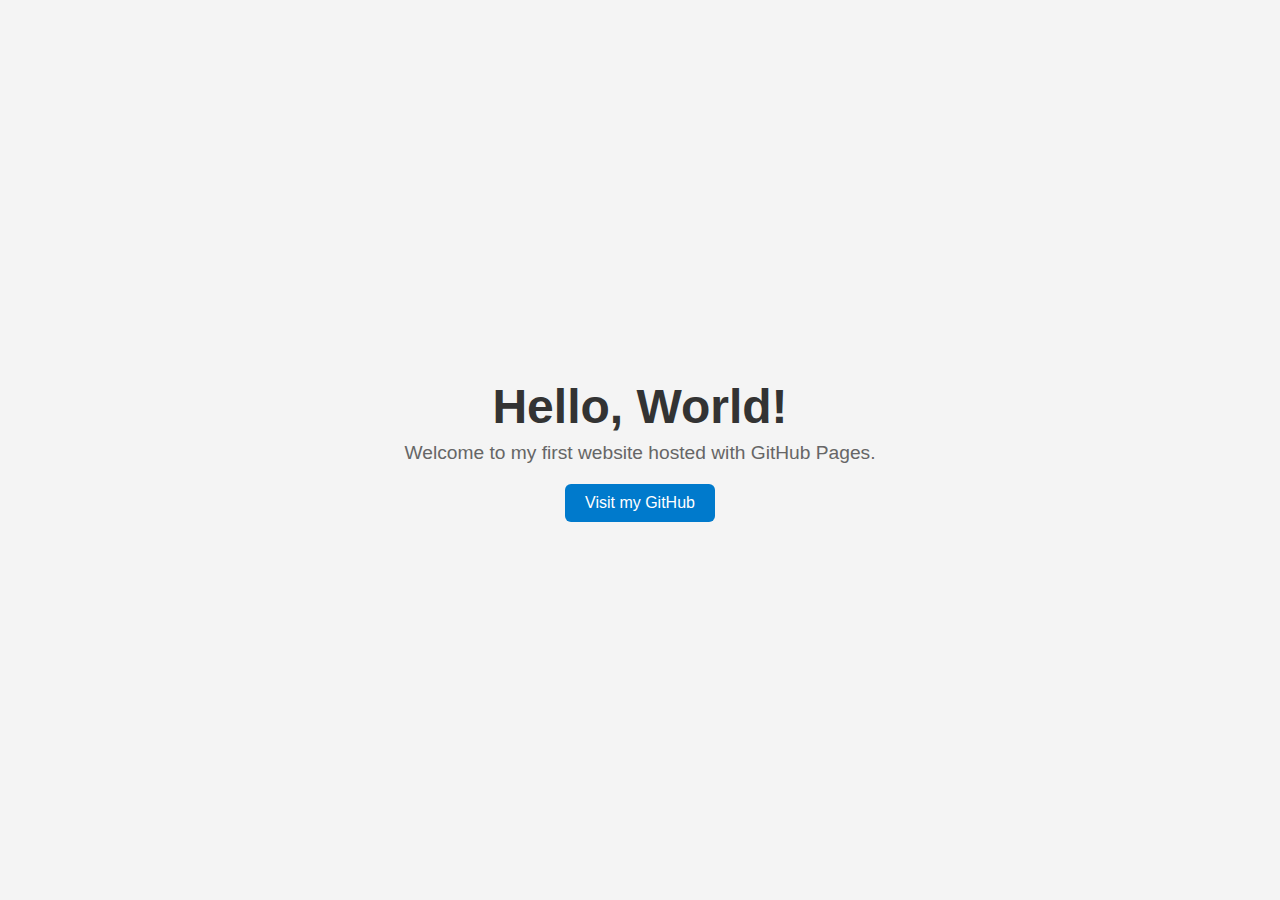
==== index.html @ a5bd4564 "Update index.html" ====
<!DOCTYPE html>
<html lang="en">
<head>
  <meta charset="UTF-8" />
  <meta name="viewport" content="width=device-width, initial-scale=1.0" />
  <title>Welcome to My Site</title>
  <link rel="stylesheet" href="style.css" />
</head>
<body>
  <h1>Hello, World!</h1>
  <p>Welcome to my first website hosted with GitHub Pages.</p>
  <a href="https://github.com/bbydragoon">Visit my GitHub</a>
</body>
</html>
---- style.css ----
/* Reset & base styles */
* {
  box-sizing: border-box;
  margin: 0;
  padding: 0;
}

body {
  font-family: 'Segoe UI', Tahoma, Geneva, Verdana, sans-serif;
  background-color: #f4f4f4;
  color: #333;
  height: 100vh;
  display: flex;
  flex-direction: column;
  justify-content: center;
  align-items: center;
}

/* Headline */
h1 {
  font-size: 3rem;
  margin-bottom: 0.5rem;
}

/* Subtext */
p {
  font-size: 1.2rem;
  color: #666;
}

/* Button-style link */
a {
  margin-top: 20px;
  padding: 10px 20px;
  background-color: #007acc;
  color: white;
  text-decoration: none;
  border-radius: 6px;
  transition: background-color 0.3s ease;
}

a:hover {
  background-color: #005fa3;
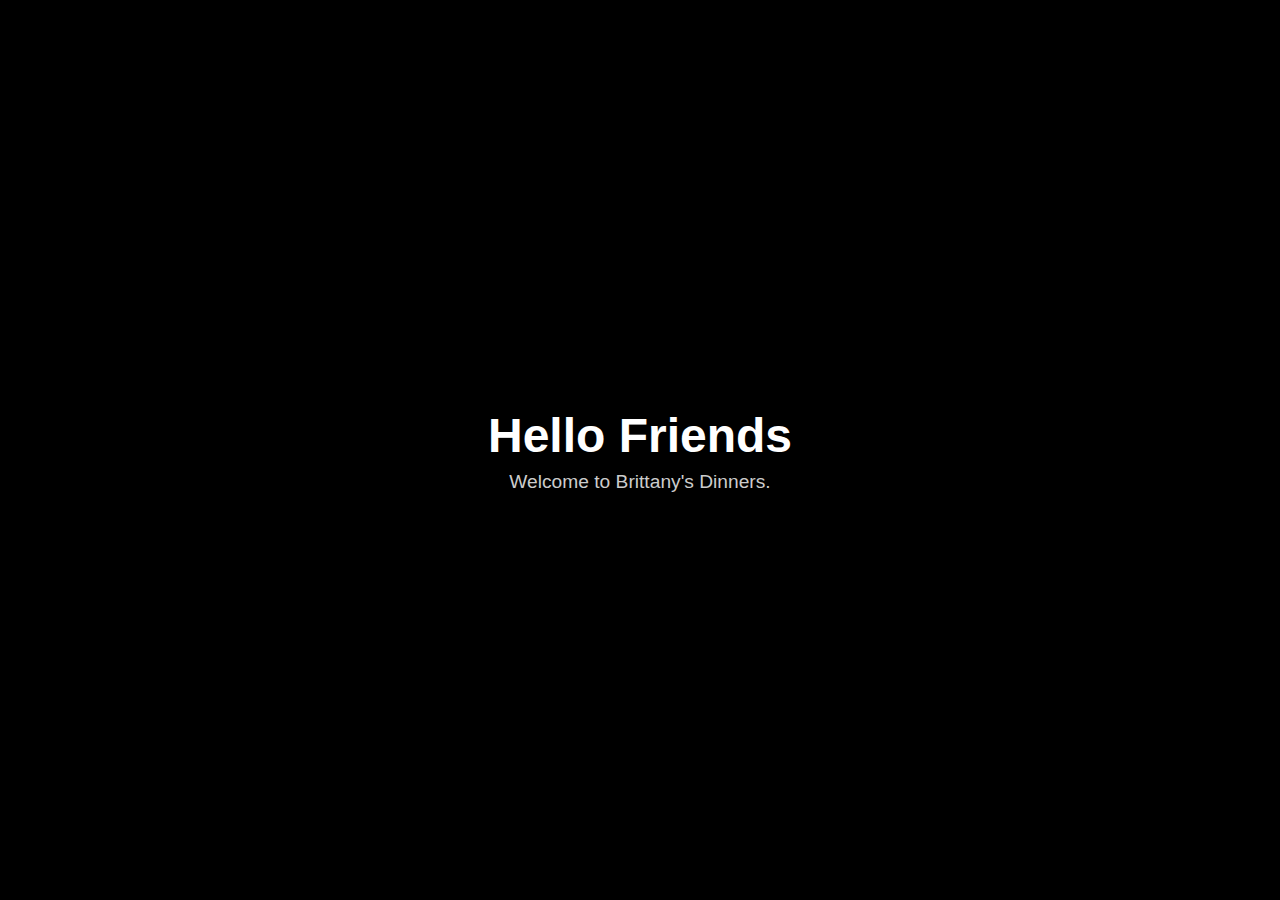
==== commit f927e3ba: "Update index.html" ====
--- a/index.html
+++ b/index.html
@@ -7,8 +7,7 @@
   <link rel="stylesheet" href="style.css" />
 </head>
 <body>
-  <h1>Hello, World!</h1>
-  <p>Welcome to my first website hosted with GitHub Pages.</p>
-  <a href="https://github.com/bbydragoon">Visit my GitHub</a>
+  <h1>Hello Friends</h1>
+  <p>Welcome to Brittany's Dinners.</p>
 </body>
 </html>
--- a/style.css
+++ b/style.css
@@ -7,8 +7,8 @@
 
 body {
   font-family: 'Segoe UI', Tahoma, Geneva, Verdana, sans-serif;
-  background-color: #f4f4f4;
-  color: #333;
+  background-color: #000000; /* black background */
+  color: #ffffff;            /* white text */
   height: 100vh;
   display: flex;
   flex-direction: column;
@@ -25,7 +25,7 @@
 /* Subtext */
 p {
   font-size: 1.2rem;
-  color: #666;
+  color: #cccccc; /* light gray for softer contrast */
 }
 
 /* Button-style link */
@@ -40,4 +40,5 @@
 }
 
 a:hover {
-  background-color: #005fa3;
+   background-color: #ff69b4; /* hot pink hover for a splash of personality */
+  color: #ffffff;
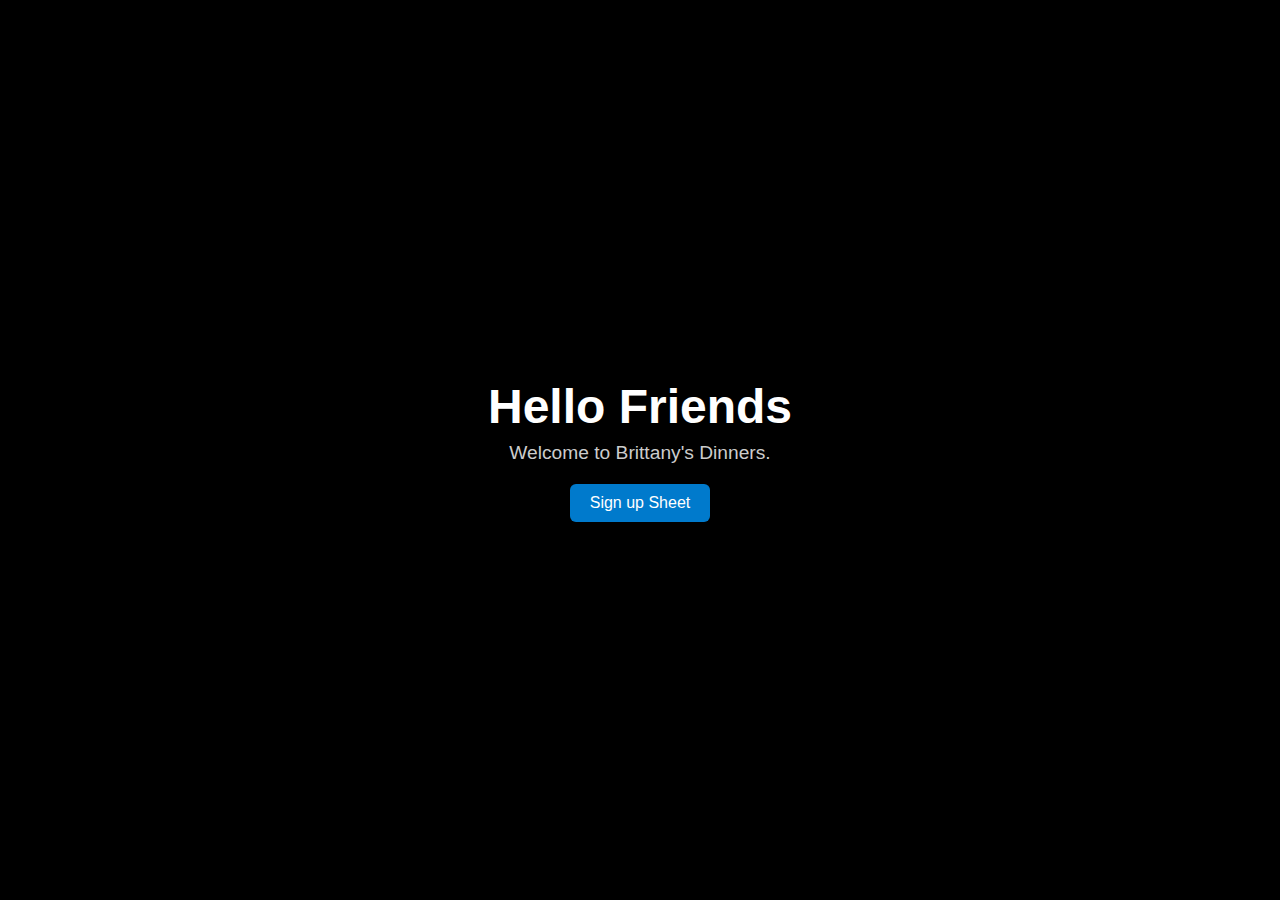
==== commit 030c9122: "Update index.html" ====
--- a/index.html
+++ b/index.html
@@ -9,5 +9,9 @@
 <body>
   <h1>Hello Friends</h1>
   <p>Welcome to Brittany's Dinners.</p>
+    <a href="https://forms.gle/i8Qe65E9ggxHiiPq9" target="_blank">
+   Sign up Sheet
+  </a>
 </body>
 </html>
+
--- a/style.css
+++ b/style.css
@@ -42,3 +42,4 @@
 a:hover {
    background-color: #ff69b4; /* hot pink hover for a splash of personality */
   color: #ffffff;
+}
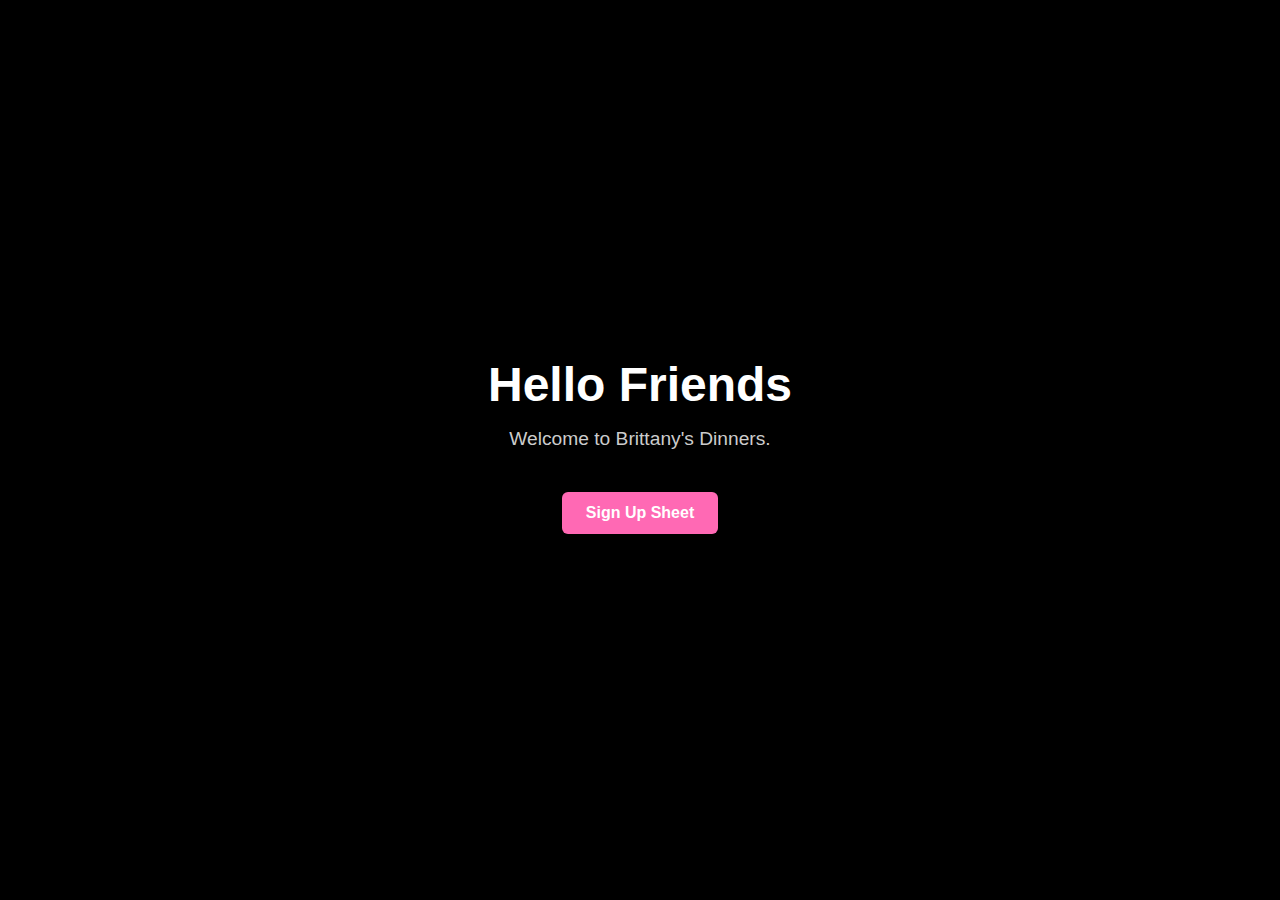
==== commit 7f2099f4: "Update index.html" ====
--- a/index.html
+++ b/index.html
@@ -3,14 +3,13 @@
 <head>
   <meta charset="UTF-8" />
   <meta name="viewport" content="width=device-width, initial-scale=1.0" />
-  <title>Welcome to My Site</title>
   <link rel="stylesheet" href="style.css" />
 </head>
 <body>
   <h1>Hello Friends</h1>
   <p>Welcome to Brittany's Dinners.</p>
-    <a href="https://forms.gle/i8Qe65E9ggxHiiPq9" target="_blank">
-   Sign up Sheet
+    <a href="https://forms.gle/CkHE19aqpzAnmry9A" target="_blank">
+   Sign Up Sheet
   </a>
 </body>
 </html>
--- a/style.css
+++ b/style.css
@@ -7,39 +7,45 @@
 
 body {
   font-family: 'Segoe UI', Tahoma, Geneva, Verdana, sans-serif;
-  background-color: #000000; /* black background */
+  background-color: #000000; /* black */
   color: #ffffff;            /* white text */
   height: 100vh;
   display: flex;
   flex-direction: column;
   justify-content: center;
   align-items: center;
+  text-align: center;
+  padding: 2rem;
 }
 
 /* Headline */
 h1 {
   font-size: 3rem;
-  margin-bottom: 0.5rem;
+  margin-bottom: 1rem;
+  color: #ffffff;
 }
 
-/* Subtext */
+/* Paragraph */
 p {
   font-size: 1.2rem;
-  color: #cccccc; /* light gray for softer contrast */
+  color: #cccccc;
+  margin-bottom: 2rem;
 }
 
-/* Button-style link */
+/* Link Buttons */
 a {
-  margin-top: 20px;
-  padding: 10px 20px;
-  background-color: #007acc;
-  color: white;
+  display: inline-block;
+  margin: 10px;
+  padding: 12px 24px;
+  background-color: #ff69b4;  /* hot pink */
+  color: #ffffff;
   text-decoration: none;
+  font-weight: bold;
   border-radius: 6px;
-  transition: background-color 0.3s ease;
+  transition: background-color 0.3s ease, transform 0.2s ease;
 }
 
 a:hover {
-   background-color: #ff69b4; /* hot pink hover for a splash of personality */
-  color: #ffffff;
+  background-color: #ff85c1;
+  transform: scale(1.05);
 }
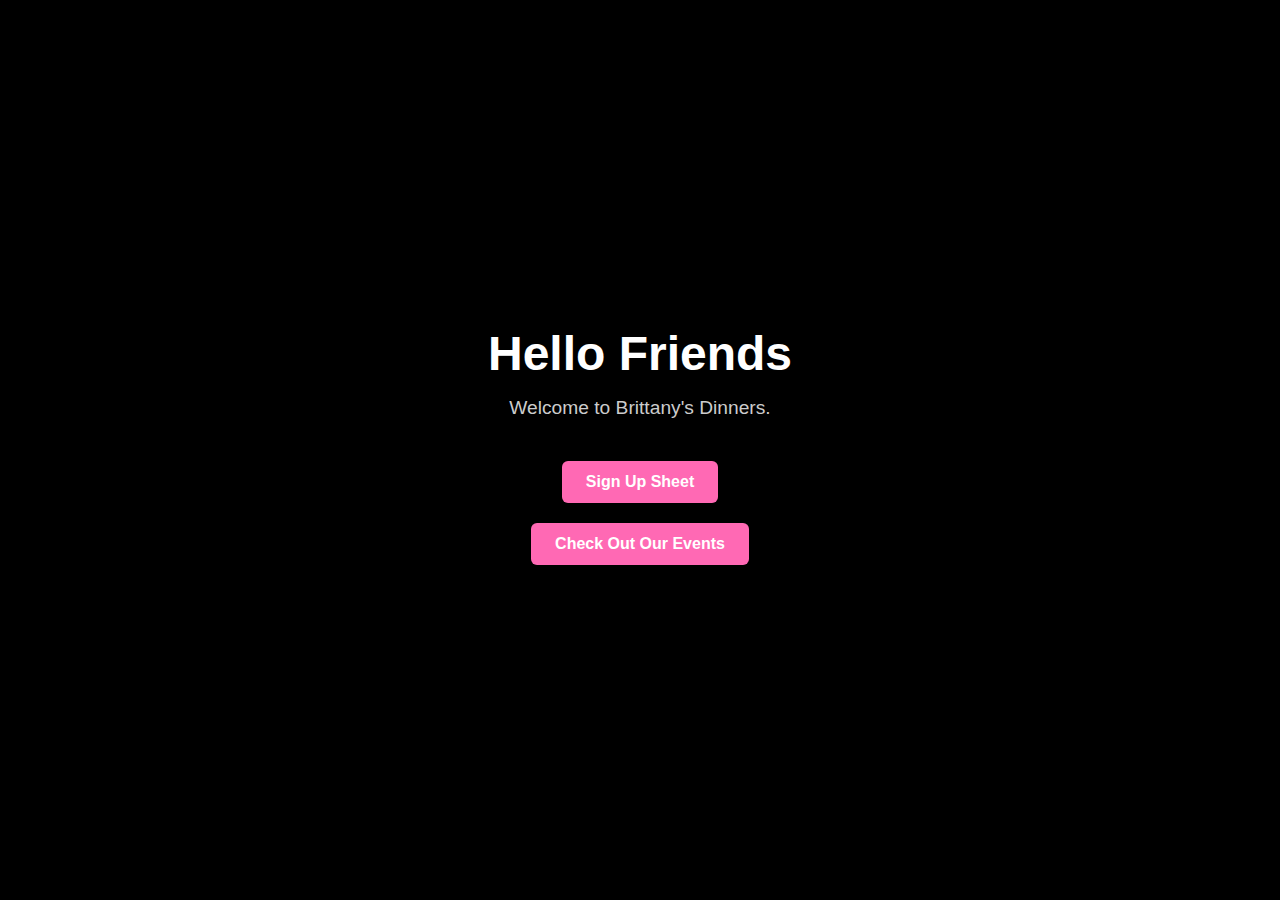
==== commit 6242df72: "Update index.html" ====
--- a/index.html
+++ b/index.html
@@ -13,4 +13,4 @@
   </a>
 </body>
 </html>
-
+<a href="events.html">Check Out Our Events</a>
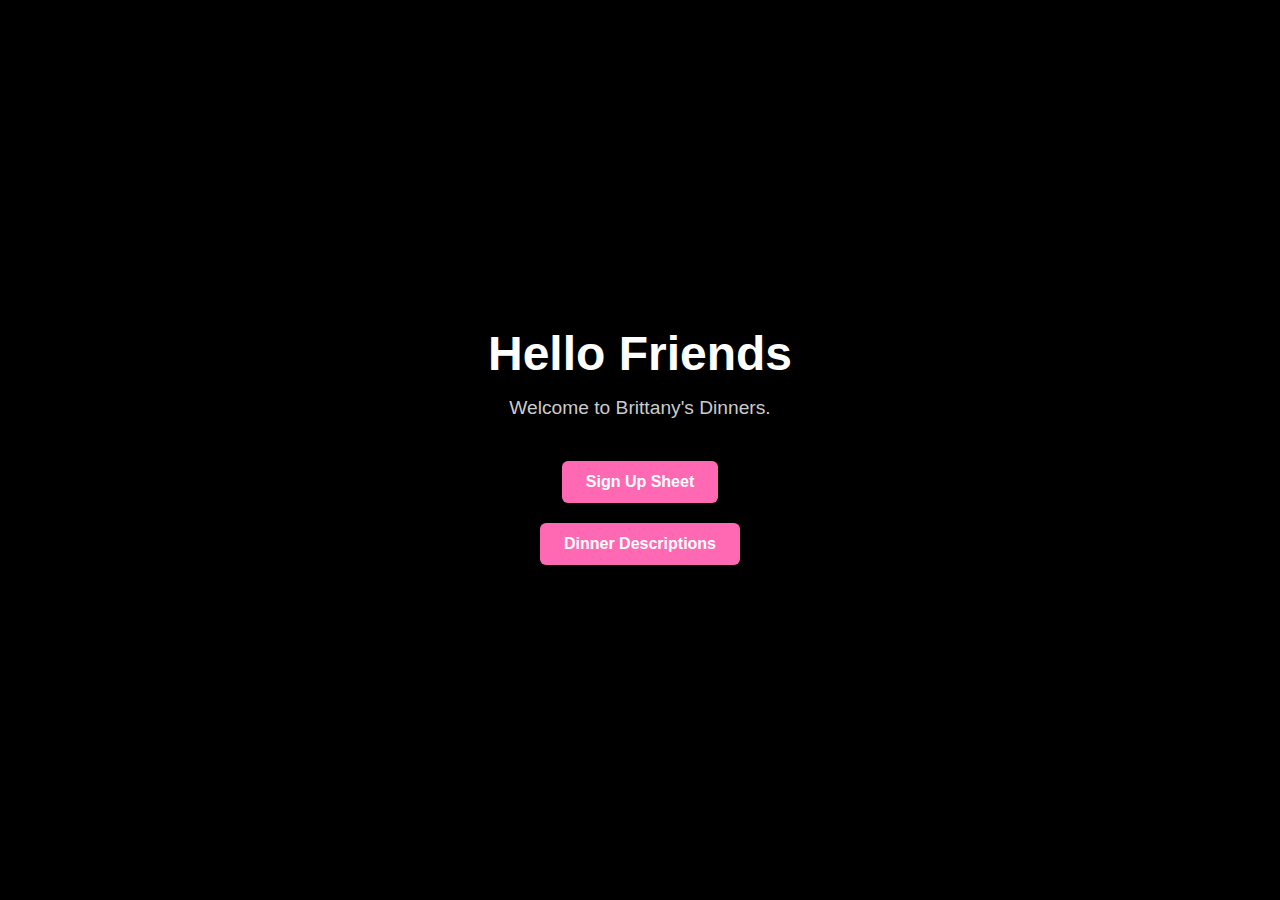
==== commit 613d36e8: "Update index.html" ====
--- a/index.html
+++ b/index.html
@@ -10,7 +10,8 @@
   <p>Welcome to Brittany's Dinners.</p>
     <a href="https://forms.gle/CkHE19aqpzAnmry9A" target="_blank">
    Sign Up Sheet
+    <a href="events.html">Dinner Descriptions</a>
   </a>
 </body>
 </html>
-<a href="events.html">Check Out Our Events</a>
+
--- a/style.css
+++ b/style.css
@@ -49,3 +49,14 @@
   background-color: #ff85c1;
   transform: scale(1.05);
 }
+ul {
+  list-style-type: none;
+  padding: 0;
+  margin: 1rem 0;
+}
+
+li {
+  margin: 0.5rem 0;
+  font-size: 1.1rem;
+  color: #ffffff;
+}
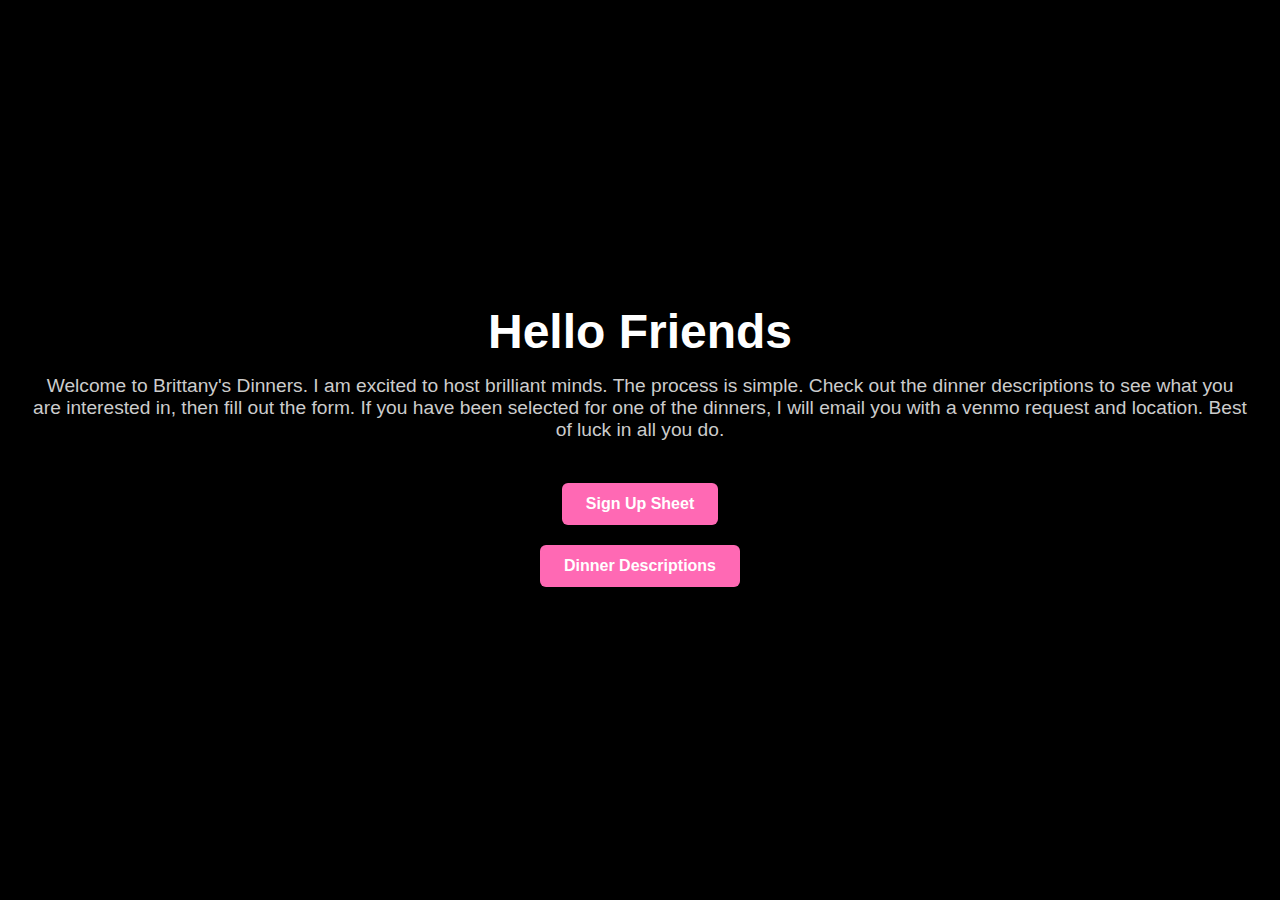
==== commit 4824d61b: "Update index.html" ====
--- a/index.html
+++ b/index.html
@@ -7,7 +7,8 @@
 </head>
 <body>
   <h1>Hello Friends</h1>
-  <p>Welcome to Brittany's Dinners.</p>
+  <p>Welcome to Brittany's Dinners. I am excited to host brilliant minds. The process is simple. Check out the dinner descriptions to see what you are interested in, then fill out the form. If you have been selected 
+  for one of the dinners, I will email you with a venmo request and location. Best of luck in all you do. </p>
     <a href="https://forms.gle/CkHE19aqpzAnmry9A" target="_blank">
    Sign Up Sheet
     <a href="events.html">Dinner Descriptions</a>
